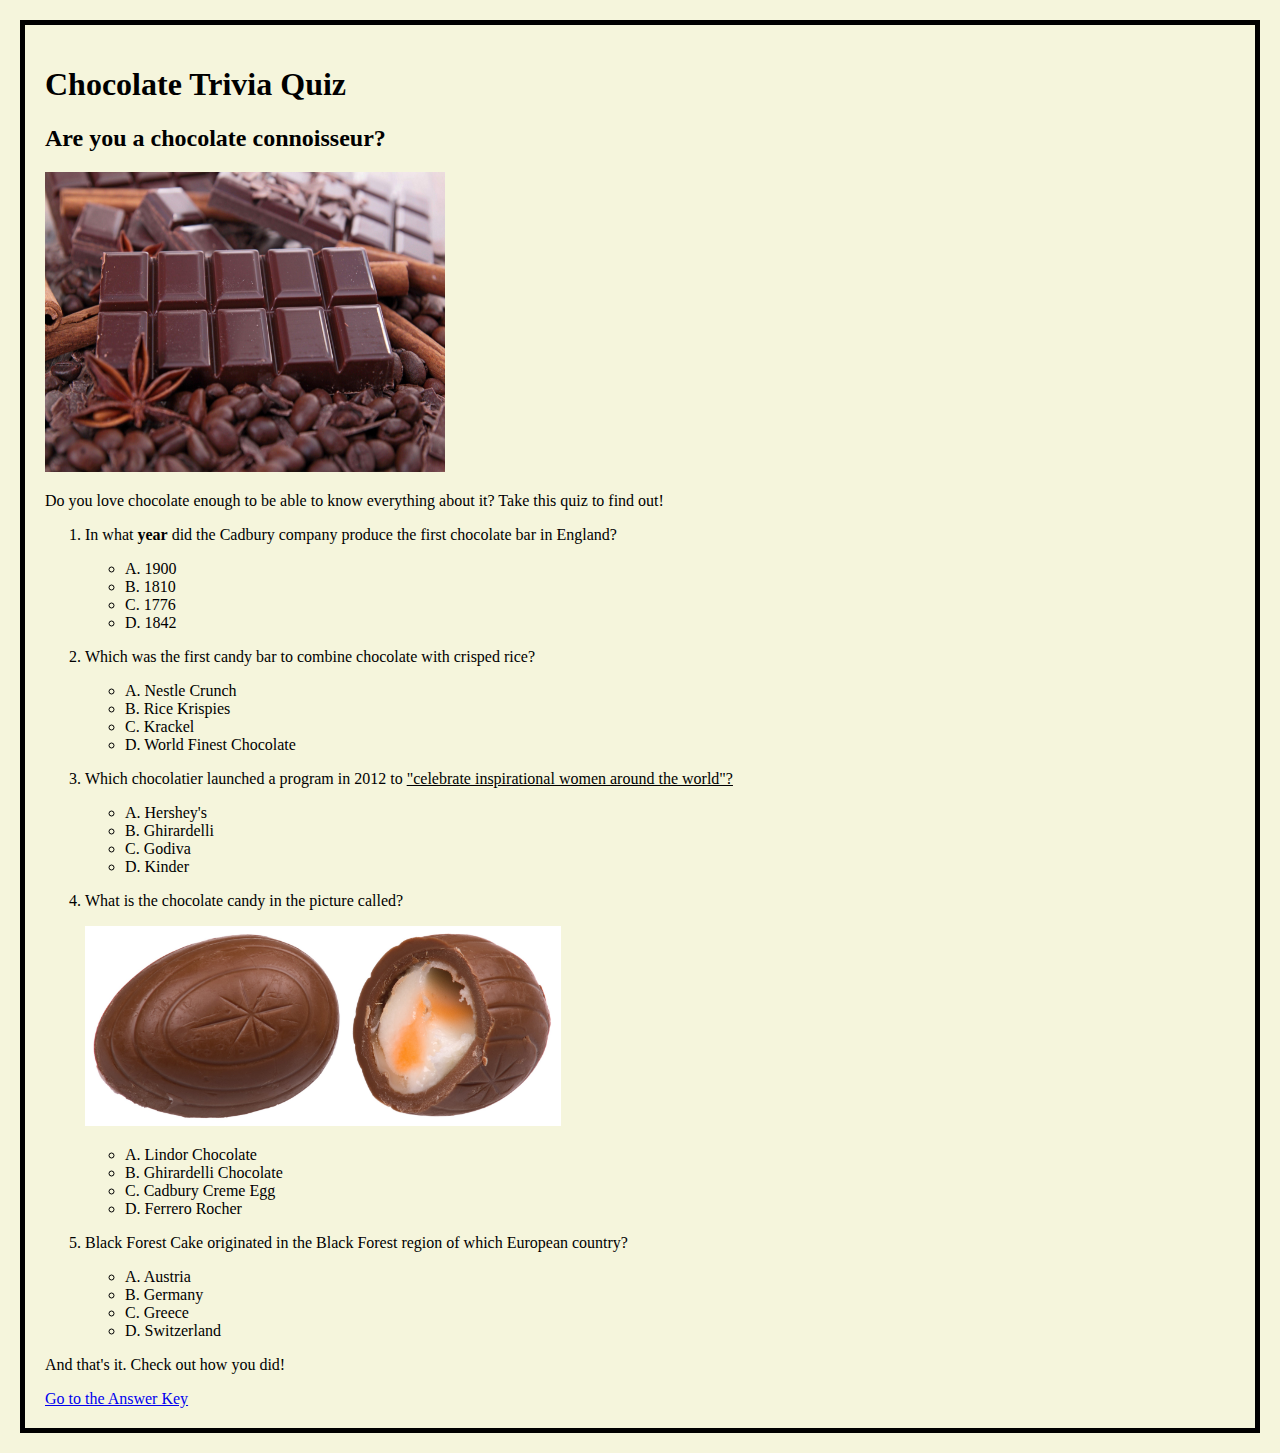
==== index.html @ 22de532f "Initial commit" ====
<!DOCTYPE html>
<html lang="en">
<head>
    <meta charset="UTF-8">
    <meta name="viewport" content="width=device-width, initial-scale=1.0">
    <title>Chocolate or Bust</title>
    <link rel="stylesheet" href="./styles.css">
</head>
<body>
    <h1>Chocolate Trivia Quiz</h1>
    <h2>Are you a chocolate connoisseur?</h2>
    <img src="./images/chocolate header.jpg" alt="Picture of chocolate" height="300px" width="400px">
    <p>Do you love chocolate enough to be able to know everything about it? Take this quiz to find out!</p>
    <ol>
        <li><p>In what <b>year</b> did the Cadbury company produce the first chocolate bar in England?</p></li>
        <ul>
            <li>A. 1900</li>
            <li>B. 1810</li>
            <li>C. 1776</li>
            <li>D. 1842</li>
        </ul>
        <li><p>Which was the first candy bar to combine chocolate with crisped rice?</p></li>
        <ul>
            <li>A. Nestle Crunch</li>
            <li>B. Rice Krispies</li>
            <li>C. Krackel</li>
            <li>D. World Finest Chocolate</li>
        </ul>
        <li><p>Which chocolatier launched a program in 2012 to <u>"celebrate inspirational women around the world"?</u></p></li>
        <ul>
            <li>A. Hershey's</li>
            <li>B. Ghirardelli</li>
            <li>C. Godiva</li>
            <li>D. Kinder</li>
        </ul>
        <li><p>What is the chocolate candy in the picture called?</p></li>
        <img src="./images/Cadbury-Creme-Egg-Whole-Split.jpg" alt="Picture of round chocolate with filling" height="200px">
        <ul>
            <p>
            <li>A. Lindor Chocolate</li>
            <li>B. Ghirardelli Chocolate</li>
            <li>C. Cadbury Creme Egg</li>
            <li>D. Ferrero Rocher</li>
            </p>
        </ul>
        <li><p>Black Forest Cake originated in the Black Forest region of which European country?</p></li>
        <ul>
            <li>A. Austria </li>
            <li>B. Germany</li>
            <li>C. Greece</li>
            <li>D. Switzerland</li>
        </ul>

    </ol>

    <p>And that's it. Check out how you did!</p>
    <a href="./answers.html">Go to the Answer Key</a>
    
</body>
</html>
---- styles.css ----
body {
    background-color: beige;
    margin: 20px;
    border: 5px black solid;
    padding: 20px;
}
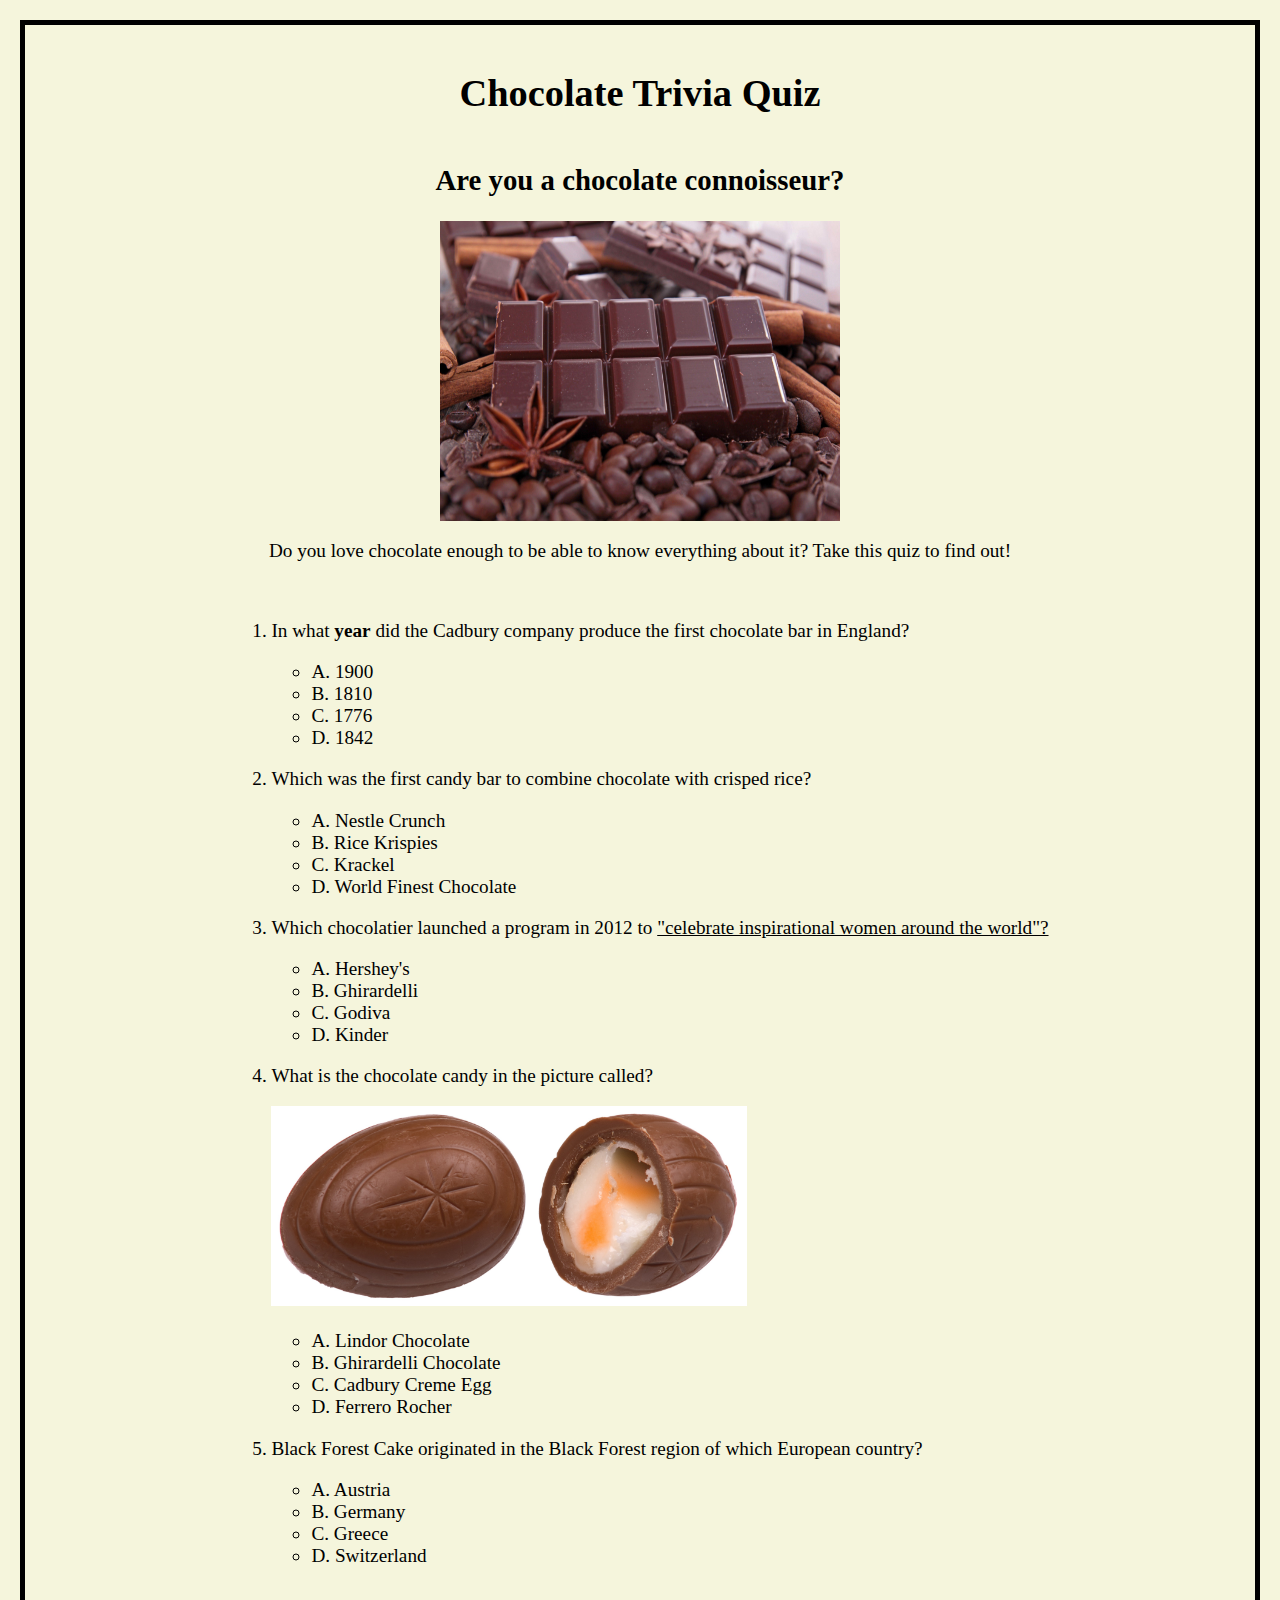
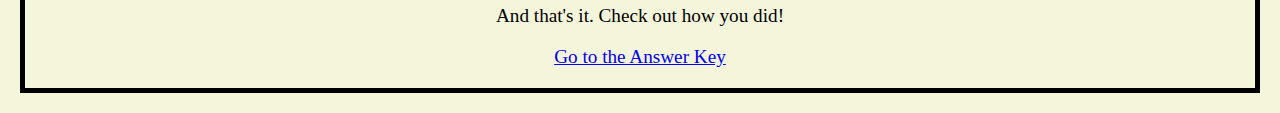
==== commit 6210496c: "edited code to prepare for practicing deployment" ====
--- a/index.html
+++ b/index.html
@@ -1,60 +1,98 @@
 <!DOCTYPE html>
 <html lang="en">
-<head>
-    <meta charset="UTF-8">
-    <meta name="viewport" content="width=device-width, initial-scale=1.0">
+  <head>
+    <meta charset="UTF-8" />
+    <meta name="viewport" content="width=device-width, initial-scale=1.0" />
     <title>Chocolate or Bust</title>
-    <link rel="stylesheet" href="./styles.css">
-</head>
-<body>
-    <h1>Chocolate Trivia Quiz</h1>
-    <h2>Are you a chocolate connoisseur?</h2>
-    <img src="./images/chocolate header.jpg" alt="Picture of chocolate" height="300px" width="400px">
-    <p>Do you love chocolate enough to be able to know everything about it? Take this quiz to find out!</p>
-    <ol>
-        <li><p>In what <b>year</b> did the Cadbury company produce the first chocolate bar in England?</p></li>
-        <ul>
+    <link rel="stylesheet" href="./styles.css" />
+  </head>
+  <body>
+    <main>
+      <h1>Chocolate Trivia Quiz</h1>
+      <h2>Are you a chocolate connoisseur?</h2>
+      <img
+        src="./images/chocolate header.jpg"
+        alt="Picture of chocolate"
+        height="300px"
+        width="400px"
+      />
+      <p>
+        Do you love chocolate enough to be able to know everything about it?
+        Take this quiz to find out!
+      </p>
+      <ol>
+        <div class="question">
+          <li>
+            <p>
+              In what <b>year</b> did the Cadbury company produce the first
+              chocolate bar in England?
+            </p>
+          </li>
+          <ul>
             <li>A. 1900</li>
             <li>B. 1810</li>
             <li>C. 1776</li>
             <li>D. 1842</li>
-        </ul>
-        <li><p>Which was the first candy bar to combine chocolate with crisped rice?</p></li>
-        <ul>
+          </ul>
+        </div>
+        <div class="question">
+          <li>
+            <p>
+              Which was the first candy bar to combine chocolate with crisped
+              rice?
+            </p>
+          </li>
+          <ul>
             <li>A. Nestle Crunch</li>
             <li>B. Rice Krispies</li>
             <li>C. Krackel</li>
             <li>D. World Finest Chocolate</li>
-        </ul>
-        <li><p>Which chocolatier launched a program in 2012 to <u>"celebrate inspirational women around the world"?</u></p></li>
-        <ul>
+          </ul>
+        </div>
+        <div class="question">
+          <li>
+            <p>
+              Which chocolatier launched a program in 2012 to
+              <u>"celebrate inspirational women around the world"?</u>
+            </p>
+          </li>
+          <ul>
             <li>A. Hershey's</li>
             <li>B. Ghirardelli</li>
             <li>C. Godiva</li>
             <li>D. Kinder</li>
-        </ul>
+          </ul>
+        </div>
         <li><p>What is the chocolate candy in the picture called?</p></li>
-        <img src="./images/Cadbury-Creme-Egg-Whole-Split.jpg" alt="Picture of round chocolate with filling" height="200px">
+        <img
+          src="./images/Cadbury-Creme-Egg-Whole-Split.jpg"
+          alt="Picture of round chocolate with filling"
+          height="200px"
+        />
         <ul>
-            <p>
+          <p>
             <li>A. Lindor Chocolate</li>
             <li>B. Ghirardelli Chocolate</li>
             <li>C. Cadbury Creme Egg</li>
             <li>D. Ferrero Rocher</li>
-            </p>
+          </p>
         </ul>
-        <li><p>Black Forest Cake originated in the Black Forest region of which European country?</p></li>
+        <li>
+          <p>
+            Black Forest Cake originated in the Black Forest region of which
+            European country?
+          </p>
+        </li>
         <ul>
-            <li>A. Austria </li>
-            <li>B. Germany</li>
-            <li>C. Greece</li>
-            <li>D. Switzerland</li>
+          <li>A. Austria</li>
+          <li>B. Germany</li>
+          <li>C. Greece</li>
+          <li>D. Switzerland</li>
         </ul>
+      </ol>
 
-    </ol>
-
-    <p>And that's it. Check out how you did!</p>
-    <a href="./answers.html">Go to the Answer Key</a>
-    
-</body>
-</html>+      <p>And that's it. Check out how you did!</p>
+      <a href="./answers.html">Go to the Answer Key</a>
+    </main>
+  </body>
+</html>
--- a/styles.css
+++ b/styles.css
@@ -1,6 +1,21 @@
+* {
+    box-sizing: border-box;
+}
+
 body {
     background-color: beige;
     margin: 20px;
     border: 5px black solid;
     padding: 20px;
+    font-size: 1.2rem;
+}
+
+main {
+    display: flex;
+    flex-direction: column;
+    align-items: center;
+}
+
+.question {
+    margin: auto; 
 }